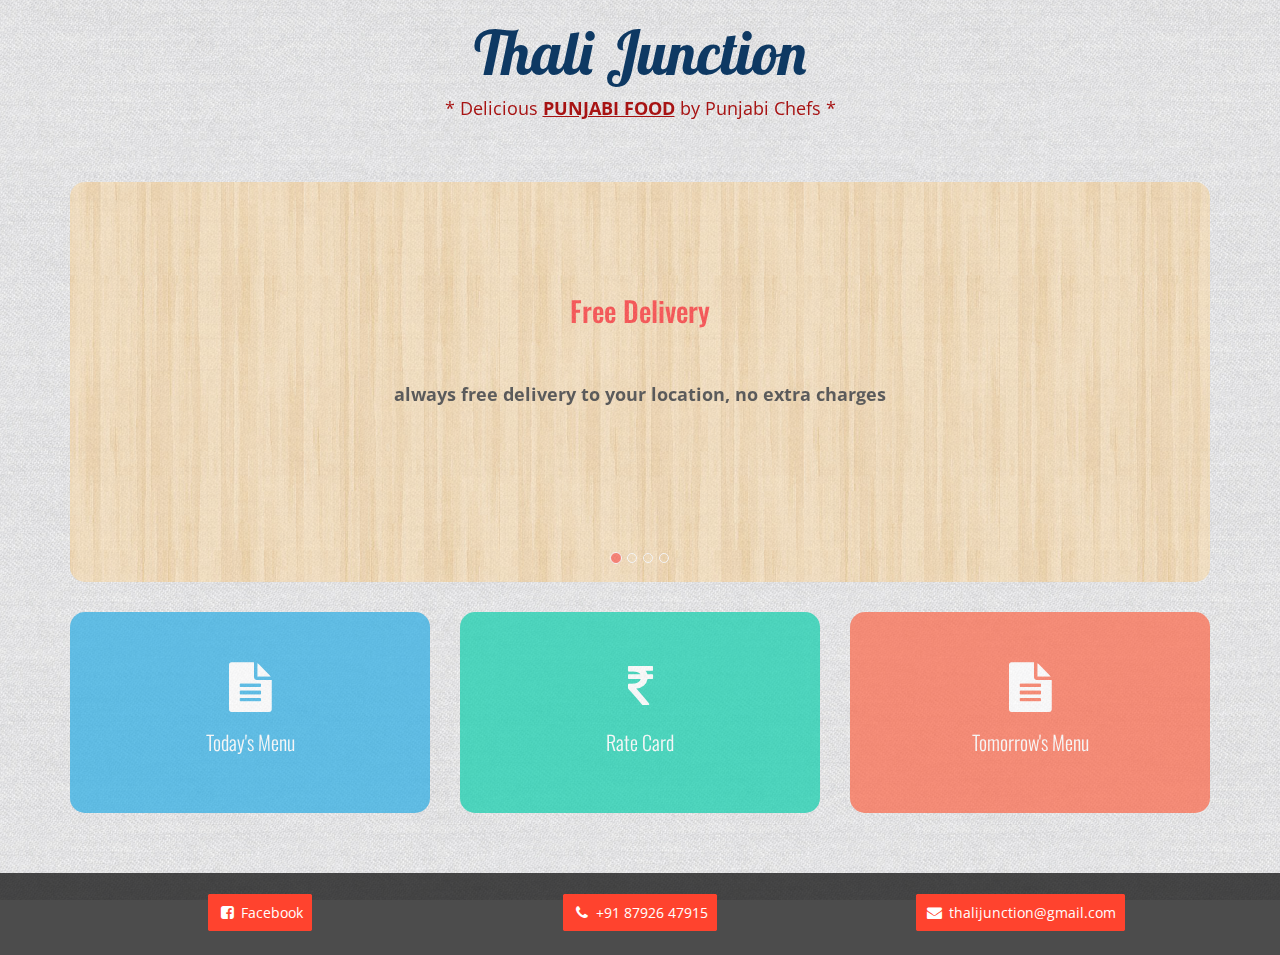
==== index.html @ 392447f2 "Added Facebook Page Link" ====
<!DOCTYPE html>
<html lang="en">

    <head>

        <meta charset="utf-8">
        <meta http-equiv="X-UA-Compatible" content="IE=edge">
        <meta name="viewport" content="width=device-width, initial-scale=1">
        <meta name="description" content="Delicious Punjabi Food">
        <meta name="author" content="Adarshdeep Singh">

        <title>Thali Junction</title>

        <link rel="shortcut icon" href="images/ico/logo.png">

        <!-- Bootstrap Core CSS -->
        <link href="css/bootstrap.min.css" rel="stylesheet">

        <!-- Font Awesome CSS -->
        <link rel="stylesheet" href="https://maxcdn.bootstrapcdn.com/font-awesome/4.5.0/css/font-awesome.min.css">
        <!-- <link href="css/font-awesome.min.css" rel="stylesheet"> -->
		
		<!-- Custom CSS -->
        <link href="css/animate.css" rel="stylesheet">

        <!-- Custom CSS -->
        <link href="css/style.css" rel="stylesheet">

        <!-- Custom Fonts -->
        <link href='http://fonts.googleapis.com/css?family=Lobster' rel='stylesheet' type='text/css'>


        <!-- Template js -->
        <script src="js/jquery-2.1.1.min.js"></script>
        <script src="js/bootstrap.min.js"></script>
        <script src="js/jquery.appear.js"></script>
        <script src="js/contact_me.js"></script>
        <script src="js/jqBootstrapValidation.js"></script>
        <script src="js/modernizr.custom.js"></script>
        <script src="js/script.js"></script>

        <!--[if lt IE 9]>
            <script src="https://oss.maxcdn.com/libs/html5shiv/3.7.0/html5shiv.js"></script>
            <script src="https://oss.maxcdn.com/libs/respond.js/1.4.2/respond.min.js"></script>
        <![endif]-->

    </head>
    
    <body>
        <div id="bg_pattern"></div>
        <!-- Start Logo Section -->
        <section id="logo-section" class="text-center">
            <div class="container">
                <div class="row">
                    <div class="col-md-12">
                        <div class="logo text-center">
                            <h1>Thali Junction</h1>
                            <span>* Delicious <b><u>PUNJABI FOOD</u></b> by Punjabi Chefs *</span>
                        </div>
                    </div>
                </div>
            </div>
        </section>
        <!-- End Logo Section --> 
        
        <!-- Start Main Body Section -->
        <div class="mainbody-section text-center">
            <div class="container">
                <div class="row">
                    <div class="col-sm-12">
                        <div class="home-slider">
                            <div id="carousel-example-generic" class="carousel slide" data-ride="carousel" style="padding-bottom: 30px;">
                                <!-- Indicators -->
                                <ol class="carousel-indicators">
                                    <li data-target="#carousel-example-generic" data-slide-to="0" class="active"></li>
                                    <li data-target="#carousel-example-generic" data-slide-to="1"></li>
                                    <li data-target="#carousel-example-generic" data-slide-to="2"></li>
                                    <li data-target="#carousel-example-generic" data-slide-to="3"></li>
                                </ol>

                                <!-- Wrapper for slides -->
                                <div class="carousel-inner">
                                    <div class="item active">
                                        <!-- <img src="images/background.jpg" class="img-responsive" alt=""> -->
                                        <div class="carousel-inner-title">
                                            <h3>Free Delivery</h3>
                                            <p>
                                                <strong>always free delivery to your location, no extra charges</strong>
                                            </p>
                                        </div>
                                    </div>

                                    <div class="item">
                                        <!-- <img src="images/bg_pattern.jpg" class="img-responsive" alt=""> -->
                                        <div class="carousel-inner-title">
                                            <h3>Everyday Fresh Menu</h3>
                                            <p>
                                                <strong>everyday different menu is served, so, you'll never get bored with us</strong>
                                            </p>
                                        </div>
                                    </div>

                                    <div class="item">
                                        <!-- <img src="images/background_green.jpg" class="img-responsive" alt=""> -->
                                        <div class="carousel-inner-title">
                                            <h3>Lunch Parcel Facility</h3>
                                            <p>
                                                <strong>we can deliver your lunch in the morning to carry to your office</strong>
                                            </p>
                                        </div>
                                    </div>

                                    <div class="item">
                                        <!-- <img src="images/background_green.jpg" class="img-responsive" alt=""> -->
                                        <div class="carousel-inner-title">
                                            <h3>Microwavable Thali Packing</h3>
                                            <p>
                                                <strong>we deliver the food in microwavable thali so that you can heat it up if required</strong>
                                            </p>
                                        </div>
                                    </div>

                                </div>

                            </div>
                        </div>                    
                    </div>

                    <div class="col-md-4">
                        
                        <div class="menu-item blue">
                            <a href="#today-modal" data-toggle="modal">
                                <i class="fa fa-file-text"></i>
                                <p>Today's Menu</p>
                            </a>
                        </div>
                        
                    </div>

                   
                    <div class="col-md-4">
                        <div class="menu-item color">
                            <a href="#rate-modal" data-toggle="modal">
                                <i class="fa fa-rupee"></i>
                                <p>Rate Card</p>
                            </a>
                        </div>
                    
                    </div>
                    
                    <div class="col-md-4">
                        
                        <div class="menu-item light-red">
                            <a href="#tomorrow-modal" data-toggle="modal">
                                <i class="fa fa-file-text"></i>
                                <p>Tomorrow's Menu</p>
                            </a>
                        </div>
                        
                    </div>

                </div>
            </div>
        </div>
        <!-- End Main Body Section -->
        
        <!-- Start Copyright Section -->
        <div class="copyright text-center">
            <div class="container">
                <div class="row">
                    <div class="col-xs-12">
                        <div class="col-md-4">
                            <div class="footer-buttons text-center">
                                <ul>
                                    <li><a href="https://www.facebook.com/ThaliJunction/" target="_blank"><i class="fa fa-facebook-square"></i> Facebook</a></li>
                                </ul>
                            </div>
			</div>
                        <div class="col-md-4">
                            <div class="footer-buttons text-center">
                                <ul>
                                    <li><a><i class="fa fa-phone"></i> +91 87926 47915</a></li>
                                </ul> 
                            </div>
                        </div>
                        <div class="col-md-4">
                            <div class="footer-buttons text-center">
                                <ul>
                                    <li><a href="mailto:thalijunction@gmail.com"><i class="fa fa-envelope"></i> thalijunction@gmail.com</a></li>
                                </ul> 
                            </div>
                        </div>
                    </div>
                </div>
            </div>
        </div>
        <!-- End Copyright Section -->
        
        <!-- Start Today's Menu Section -->
        <div class="section-modal modal" id="today-modal" tabindex="-1" role="dialog" aria-hidden="true">
            <div class="modal-content">
                <div class="close-modal" data-dismiss="modal">
                    <div class="lr">
                        <div class="rl">
                        </div>
                    </div>
                </div>
                
                <div class="container">
                    <div class="row">
                        <div class="section-title text-center">
                            <h3>Today's Delicious Menu</h3>
                            <p>
                                We are not only best in taste but also provide delicious and hygienic food on very <strong>low rates</strong> so that you can have that on daily bases and enjoy our fresh menu everyday. Have a look at our today's menu and call us at <strong>+91 87926 47915</strong> to order.
                            </p>
                        </div>
                    </div>
                    <div class="row">
                        <div class="col-xs-12">
                            <div class="feature-2">
                                <div class="media">
                                    <div class="media-body text-center">
                                        <h4 class="media-heading"><strong><u>Today's Deluxe Thali</u></strong></h4>
                                        <p>Our deluxe thali contains enough items to kill your hunger, below are items in today's thali:</p>
                                        <h4 class="media-heading">Dal Makhni (gravy veg)</h4>
					<p>Dal Makhni is made up of whole Urhad dal, Chana Dal, Chhota Rajma with our special Punjabi tadka.</p>
                                        <h4 class="media-heading">Satrangi Veg (dry veg)</h4>
					<p>Special mix veg prepared with seven vegitables and fresh paneer.</p>
                                        <h4 class="media-heading">Pachranga Salad</h4>
					<p>A mix of cucumber, tomato, onion, green chilli and lemon.</p>
                                        <h4 class="media-heading">Pudina Dhaniya Chatni</h4>
					<p>Pudina Dhaniya Chatni prepared with mint (pudina), coriander leaves (dhaniya), onion, green chilli and punjabi spices.</p>
                                        <h4 class="media-heading">Rice Pulao</h4>
					<p>Always served with pulao and never with plain rice.</p>
                                        <h4 class="media-heading">Butter Fulka (Tawa Roti)</h4>
					<p>Soft Butter Fulkas are prepared at the time of plating your thali to keep it as much as fresh.</p>
                                        <h4 class="media-heading">Jeera Raita</h4>
					<p>Raita prepared with curd, roasted jeera (cumin seeds) and salt.</p>
                                    </div>
                                </div>
                            </div>
                        </div><!-- /.col-md-3 -->
                    </div> <!-- /.row -->
                    <div class="row">
                        <div class="col-xs-12">
                            <div class="feature-2">
                                <div class="media">
                                    <div class="media-body text-center">
                                        <h4 class="media-heading"><strong>Call Us @ <u>+91 87926 47915</u> to order</strong></h4>
                                    </div>
                                </div>
                            </div>
                        </div><!-- /.col-md-3 -->
                    </div> <!-- /.row -->

                </div>
            </div>
        </div>



        <!-- Start Rate Section -->
        <div class="section-modal modal" id="rate-modal" tabindex="-1" role="dialog" aria-hidden="true">
            <div class="modal-content">
                <div class="close-modal" data-dismiss="modal">
                    <div class="lr">
                        <div class="rl">
                        </div>
                    </div>
                </div>
                
                <div class="container">
                    <div class="row">
                        <div class="section-title text-center">
                            <h3>Rate Card</h3>
                            <p>
                                We are not only best in taste but also provide delicious and hygienic food on very <strong>low rates</strong> so that you can have that on daily bases and enjoy our fresh menu everyday. Have a look at the rates & packages and call us at <strong>+91 87926 47915</strong> to order.
                            </p>
                        </div>
                    </div>
                    <div class="row">
                        <div class="col-xs-12">
                            <div class="feature-2">
                                <div class="media">
                                    <div class="media-body text-center">
                                        <h4 class="media-heading"><strong>Lunch * <u>AND</u> * Dinner</strong></h4>
                                        <p>
						We give Lunch + Dinner on discounted rates if you order them in advance. Following are the rate details:
                                        </p>
                                        <h4 class="media-heading">Monthly Package</h4>
					<p>Per Day Rate: Rs. 175/-</p>
                                        <h4 class="media-heading">Daily Order</h4>
					<p>Per Day Rate: Rs. 185/-</p>
                                    </div>
                                </div>
                            </div>
                        </div><!-- /.col-md-3 -->

                        <div class="col-xs-12">
                            <div class="feature-2">
                                <div class="media">
                                    <div class="media-body text-center">
                                        <h4 class="media-heading"><strong>Lunch * <u>OR</u> * Dinner</strong></h4>
                                        <p>
						Either Lunch or Dinner can also be ordered. Following are the rate details:
                                        </p>
                                        <h4 class="media-heading">Monthly Package</h4>
					<p>Per Thali Rate: Rs. 90/-</p>
                                        <h4 class="media-heading">Daily Order</h4>
					<p>Per Thali Rate: Rs. 95/-</p>
                                    </div>
                                </div>
                            </div>
                        </div><!-- /.col-md-3 -->
                    </div> <!-- /.row -->
                </div>
            </div>
        </div>

        <!-- Start Tomorrow's Menu Section -->
        <div class="section-modal modal" id="tomorrow-modal" tabindex="-1" role="dialog" aria-hidden="true">
            <div class="modal-content">
                <div class="close-modal" data-dismiss="modal">
                    <div class="lr">
                        <div class="rl">
                        </div>
                    </div>
                </div>
                
                <div class="container">
                    <div class="row">
                        <div class="section-title text-center">
                            <h3>Tomorrow's Delicious Menu</h3>
                            <p>
                                We are not only best in taste but also provide delicious and hygienic food on very <strong>low rates</strong> so that you can have that on daily bases and enjoy our fresh menu everyday. Have a look at our tomorrow's menu and call us at <strong>+91 87926 47915</strong> to pre-order.
                            </p>
                        </div>
                    </div>
                    <div class="row">
                        <div class="col-xs-12">
                            <div class="feature-2">
                                <div class="media">
                                    <div class="media-body text-center">
                                        <h4 class="media-heading"><strong><u>Tomorrow's Deluxe Thali</u></strong></h4>
                                        <p>Our deluxe thali contains enough items to kill your hunger, below are items in tomorrow's thali:</p>
                                        <h4 class="media-heading">Kofta Kari (gravy veg)</h4>
					<p>Kofta Kari is made up of bottle gourd (loki) and besan with our special Punjabi tadka.</p>
                                        <h4 class="media-heading">Khatta Karela (dry veg)</h4>
					<p>Khatta Karela prepared with bitter gourd with sour flavors of imli (tamarind).</p>
                                        <h4 class="media-heading">Pachranga Salad</h4>
					<p>A mix of cucumber, tomato, onion, green chilli and lemon.</p>
                                        <h4 class="media-heading">Pudina Dhaniya Chatni</h4>
					<p>Pudina Dhaniya Chatni prepared with mint (pudina), coriander leaves (dhaniya), onion, green chilli and punjabi spices.</p>
                                        <h4 class="media-heading">Rice Pulao</h4>
					<p>Always served with pulao and never with plain rice.</p>
                                        <h4 class="media-heading">Butter Fulka (Tawa Roti)</h4>
					<p>Soft Butter Fulkas are prepared at the time of plating your thali to keep it as much as fresh.</p>
                                        <h4 class="media-heading">Jeera Raita</h4>
					<p>Raita prepared with curd, roasted jeera (cumin seeds) and salt.</p>
                                    </div>
                                </div>
                            </div>
                        </div><!-- /.col-md-3 -->
                    </div> <!-- /.row -->
                    <div class="row">
                        <div class="col-xs-12">
                            <div class="feature-2">
                                <div class="media">
                                    <div class="media-body text-center">
                                        <h4 class="media-heading"><strong>Call Us @ <u>+91 87926 47915</u> to order</strong></h4>
                                    </div>
                                </div>
                            </div>
                        </div><!-- /.col-md-3 -->
                    </div> <!-- /.row -->

                </div>
            </div>
        </div>

    </body>
    
</html>
---- css/style.css ----
@import url(http://fonts.googleapis.com/css?family=Open+Sans:400,300,700,600);
@import url(http://fonts.googleapis.com/css?family=Oswald:400,300);


body {
    background: url(../images/background.jpg) repeat;
    background-attachment: fixed;
    /*background-size: cover;*/
    background-position: 50% 50%;
    font-family: 'Open Sans', sans-serif;
    outline: 0;
}

#bg_pattern { 
    background-image: url(../images/bg_pattern.jpg);
    position: fixed; 
    opacity: 0.4; 
    left: 0px; 
    top: 0px; 
    width: 100%; 
    height: 100%; 
    z-index: -1;
}

a,
a:hover,
a:focus,
a:active,
a.active {
    outline: 0;
}

ul,ol {
    margin: 0;
    padding: 0;
}

li {
    list-style: none;
}

a {
    color: #FF432E;
    text-decoration: none;
}

a:hover {
    text-decoration: none;
}

p {
    font-family: 'Open Sans', sans-serif;
    font-size: 13px;
    line-height: 21px;
}


.btn-primary {
    border-color: #FF432E;
    background-color: #FF432E;
    text-transform: uppercase;
    font-weight: 300;
    color: #fff;
    -webkit-border-radius:3px;
    -moz-border-radius:3px;
    -o-border-radius:3px;
    border-radius:3px;
    -webkit-transition: all 0.3s;
    -moz-transition: all 0.3s;
    -o-transition: all 0.3s;
    transition: all 0.3s;
}

.btn-primary:hover,
.btn-primary:focus,
.btn-primary:active,
.btn-primary.active,
.open .dropdown-toggle.btn-primary {
    color: #fff;
    border-color: #ea321e;
    background-color: none !important;
}

.btn-primary.disabled,
.btn-primary[disabled],
fieldset[disabled] .btn-primary,
.btn-primary.disabled:hover,
.btn-primary[disabled]:hover,
fieldset[disabled] .btn-primary:hover,
.btn-primary.disabled:focus,
.btn-primary[disabled]:focus,
fieldset[disabled] .btn-primary:focus,
.btn-primary.disabled:active,
.btn-primary[disabled]:active,
fieldset[disabled] .btn-primary:active,
.btn-primary.disabled.active,
.btn-primary[disabled].active,
fieldset[disabled] .btn-primary.active {
    border-color: #FF432E;
    background-color: #FF432E;
}


/**** Start Section Title Section ****/

.section-title h3{
    color: #666 !important;
    //font-style: italic;
    font-size: 28px;
    font-family: 'Oswald', sans-serif;
    text-transform: none;
}

.section-title p {
    padding-bottom: 60px;
    color: #999;
    font-size: 18px;
    //font-style: italic;
    font-weight: 300;
}


/**** Start Logo Section ****/

#logo-section {
    
}

.logo h1 {
    font-family: 'Lobster', cursive;
    color: #0E3963;
    font-size: 60px;
}

.logo span {
    color: #A71313;
    font-size: 18px;
}



/**** Start Background Color ****/

.blue {
    background: #28ABE3;
}

.green {
    background: #72bf48;
}

.red {
    background: #FF432E;
}

.light-red {
    background: #FB6648;
}

.light-orange {
    background: #FA6900;
}

.color {
    background: #0ECEAB;
}

.purple{
    background: #9b59b6;
}


/**** Start Main Body Section ****/

.mainbody-section {
    padding-top: 30px;
    padding-bottom: 30px;
}

.menu-item {
    color: #fff;
    opacity: .7;
    padding-top: 45px;
    padding-bottom: 45px;
    margin-bottom: 30px;
	-webkit-transition: all 0.3s;
	transition: all 0.3s;
    border: 5px solid transparent;
    border-radius: 15px;
}

.menu-item:hover{
    border: 5px solid rgba(255, 255, 255, 0.70);
    opacity: 1;
}

.menu-item a {
    color: #fff;
    display: block;
	-webkit-transition: all 0.3s;
	transition: all 0.3s;
}

.menu-item a p {
    font-family: 'Oswald', sans-serif;
    font-weight: 300;
    font-size: 20px;
}

.menu-item a i {
    font-size: 50px;
    padding-bottom: 20px;
}

.menu-item:hover a {
    text-decoration: none;
}

@media only screen 
and (min-width : 600px) 
and (max-width : 991px) {
    
    .menu-item {
        display: inline-block;
        width: 32.8%;
    }
    
    .menu-item.responsive {
        width: 49.5%;
        float: left;
        margin-right: 3px;
        margin-top: 5px;
    }
    
    .menu-item.responsive-2 {
        width: 49.5%;
        float: right;
        margin-top: 5px;
    }
    
}



@media only screen 
and (min-width : 992px) 
and (max-width : 1199px) {
    
    .menu-item {
        padding-top: 15px;
        padding-bottom: 15px;
    }
    
    .menu-item a i {
        font-size: 32px;
    }
    
    .menu-item a p {
        font-size: 16px;
    }
    
}

#owl-demo .item img{
    display: block;
    width: 100%;
    height: auto;
}

.home-slider{
    margin-top: 30px;
    opacity: .6;
}

.home-slider img {
    width: 100%;
    height: auto;
}

.home-slider .carousel-inner{
    height: 400px;
    border-radius: 15px;
    background: url(../images/c.jpg);
    background-attachment: fixed;
/*    border-top-left-radius: 15px;
    border-top-right-radius: 15px;*/
}

.home-slider .carousel-indicators {
    position: absolute;
    bottom: 10%;
}

.home-slider .carousel-indicators .active {
	background-color: #FF432E;
}


.copyright {
    /*position: absolute;
    bottom: 5px;    
    width: 100%;*/
    background: rgba( 0, 0, 0, 0.7);
    color: #fff;
    padding-top: 20px;
    padding-bottom: 20px;
}



/**** Start Modal Section ****/

.section-modal .modal-content {
    padding: 100px 0 !important;
    min-height: 100%;
    border: 0 !important;
    border-radius: 0;
    background-clip: border-box;
    -webkit-box-shadow: none !important;
    -moz-box-shadow: none !important;
    box-shadow: none !important;
    color: #888;
    font-weight: 300;
}



.section-modal .close-modal {
    position: absolute;
    top: 25px;
    right: 25px;
    width: 75px;
    height: 75px;
    background-color: transparent;
    cursor: pointer;
}

.section-modal .close-modal:hover {
    opacity: .3;
}

.section-modal .close-modal .lr {
    z-index: 1051;
    width: 1px;
    height: 75px;
    margin-left: 35px;
    background-color: #222;
    -webkit-transform: rotate(45deg);
    -ms-transform: rotate(45deg);
    transform: rotate(45deg);
}

.section-modal .close-modal .lr .rl {
    z-index: 1052;
    width: 1px;
    height: 75px;
    background-color: #222;
    -webkit-transform: rotate(90deg);
    -ms-transform: rotate(90deg);
    transform: rotate(90deg);
}






/**** Start Feature Section ****/

.feature-3 h4{
    font-size: 18px;
    /*background-color: blue;*/
    text-decoration: underline;
    text-align: center;
    color: yellow;
    padding-bottom: 10px;
    font-weight: 300;
    font-family: 'Oswald', "Open Sans", sans-serif;
}

.feature-3 p {
    color: black;
    text-align: center;
    background-color: rgba(255, 255, 255, 0.54);
    font-size: 15px;
    font-family: "Open Sans", 'Oswald', sans-serif;
    line-height: 20px;
    font-weight: 300;
    padding-bottom: 20px;
}

.feature-3 i {
    color:yellow;
    font-size:3em;
    padding:1px 10px 0 1px;
    position: relative;
}


.feature, .feature-2 {
    padding-bottom: 80px;
}

.feature {
    text-align: center;
}
.feature h4{
    font-size: 15px;
    color: #666;
    font-weight: 300;
    font-family: 'Oswald', sans-serif;
}

.feature-2 h4{
    font-size: 15px;
    color: #444;
    padding-bottom: 10px;
    font-weight: 300;
    font-family: 'Oswald', sans-serif;
}

.feature p, .feature-2 p {
    color: #444;
    font-size: 13px;
    line-height: 20px;
    font-weight: 300;
}


.feature i {
   font-size:3.5em;
   color:#fff;
    background: #FF432E;
    width: 100px;
    height: 100px;
   padding:25px;
    margin-bottom: 10px;
   -webkit-border-radius:70%;
   -moz-border-radius:70%;
   -o-border-radius:70%;
   border-radius:70%;
   position: relative;
	box-shadow: 0 0 0 30px transparent;
	-webkit-transform: translate3d(2, 2, 2);
	-moz-transform: translate3d(2, 2, 2);
	-o-transform: translate3d(2, 2, 2);
	transform: translate3d(2, 2, 2);
	-webkit-transition: box-shadow .6s ease-in-out;
	-moz-transition: box-shadow .6s ease-in-out;
	-o-transition: box-shadow .6s ease-in-out;
	transition: box-shadow .6s ease-in-out;
}
.no-touch .feature:hover i,
	.no-touch .feature:active i,
	.no-touch .feature:focus i {
        
		-webkit-transition: box-shadow .4s ease-in-out;
		-moz-transition: box-shadow .4s ease-in-out;
		-o-transition: box-shadow .4s ease-in-out;
		transition: box-shadow .4s ease-in-out;
		box-shadow: 0 0 0 0 #FF432E;
}


.feature-2 i {
    color:#FF432E;
    font-size:3em;
    padding:1px 10px 0 1px;
    position: relative;
	
}


i.fa-check-square-o {
    color:#FF432E;
    font-size:1em;
    padding:1px 10px 0 1px;
    position: relative;
}


/**** Start Portfolio Section ****/

.portfolio-item {
    position: relative;
    margin-bottom: 30px;
}

.portfolio-item .portfolio-details {
    background: rgba(0, 0, 0, 0.8);
    position: absolute;
    top: 0;
    width: 100%;
    height: 100%;
    opacity: 0;
}

.portfolio-item .portfolio-details h4 {
    padding-top: 20%;
    padding-bottom: 10%;
    color: #fff;
    font-family: 'Oswald', sans-serif;
    font-weight: 300;
    font-size: 20px;
}

.portfolio-item .portfolio-details a i {
    font-size: 30px;
}

.portfolio-item:hover .portfolio-details {
    opacity: 1;
    animation: pulse;
    -webkit-animation: pulse;
    animation-duration: 300ms;
    -webkit-animation-duration: 300ms;
}


/**** End Portfolio Section ****/


/**** Start ABout Us Section ****/

.about-text {
    padding-bottom: 50px;
}
.about-text p {
    color: #777;
    text-align: justify;
}
.about-text ul {
    margin-top: 30px;
    font-size: 13px;
}
.about-text li {
    margin-bottom: 10px;
    color: #999;
}
.about-text li i {
    padding-right: 10px;
    color: #FF432E;
}


/* progress bar */

.skill {
    padding-bottom: 5px;
}

.skill p {
  margin-bottom:7px;

}

.progress {
  background: #fff;
  overflow: visible;
  height: 20px;
  margin-bottom: 10px;
  background-color: #f9f9f9;
  border-radius: 0px;
  -webkit-box-shadow: none;
  box-shadow: none;
}

.progress-bar {
    background: #FF432E;
  float: left;
  height: 100%;
  font-size: 12px;
  color: #ffffff;
  text-align: center;
  -webkit-box-shadow: none;
  box-shadow: none;
  -webkit-transition: width 0.6s ease;
  transition: width 0.6s ease;
  position:relative;
}

 .progress-bar-span { 
 opacity:1;
 position:absolute;
 top:-5px;
 background:#ACB2B8;
 padding:3px 10px;
 color:#FFF;
 border-radius: 0px;
 right:0px;
    -webkit-transition: all .5s ease-in-out;
  -moz-transition: all .5s ease-in-out;
  -o-transition: all .5s ease-in-out;
  -ms-transition: all .5s ease-in-out;
  transition: all .5s ease-in-out; 
 }

.skill:hover .progress-bar-span {
  opacity:1;
    -webkit-transition: all .5s ease-in-out;
  -moz-transition: all .5s ease-in-out;
  -o-transition: all .5s ease-in-out;
  -ms-transition: all .5s ease-in-out;
  transition: all .5s ease-in-out;
}


/* Custom Tab */

.custom-tab .nav-tabs.nav-justified > .active > a, 
.custom-tab .nav-tabs.nav-justified > .active > a:hover, 
.custom-tab .nav-tabs.nav-justified > .active > a:focus {
    border-radius: 0;
    //border-left-color: transparent;
    color: #666;
    border-bottom-color: #ddd;
}

.custom-tab .nav-tabs.nav-justified {
    margin-bottom: 20px;
    background: #FF432E;
}

.custom-tab .nav-tabs.nav-justified > li {
    border-right: 1px solid #f1f1f1;
}
.custom-tab .nav-tabs.nav-justified > li:last-child {
    border-right: none;
}

.custom-tab .nav-tabs.nav-justified > li > a {
    padding: 10px;
    font-size: 18px;
    color: #fff;
    font-family: 'Oswald', sans-serif;
    font-weight: 300;
}

.custom-tab .nav-tabs.nav-justified > li > a:hover {
    border-radius: 0;
    color: #333;
}

.custom-tab .tab-content .tab-pane p {
    text-align: justify;
    color: #777;
}

@media only screen 
and (min-width : 320px) 
and (max-width : 991px) {
    
    .custom-tab {
		margin-top: 30px;
	}
    
}







/*** Start Pricing Section ****/


.pricing-section {
    padding: 80px 0;
    background: #f5f5f5;
}

.pricing-table {
    text-align: center;
    background: #fff;
}

@media only screen 
and (min-width : 320px) 
and (max-width : 991px) {
    
    .pricing-table {
		margin-bottom: 30px;
	}
    
}



.plan-name {
	padding: 15px 0;
    background: #FF432E;
}

.plan-name h3 {
	font-weight: 300;
	color: #fff;
}

.plan-price {
	padding: 25px 0;
}

.plan-price .price-value {
	font-size: 38px;
	line-height: 40px;
	font-weight: 600;
	color: #444;
}

.plan-price .price-value span {
	font-size: 18px;
	font-weight: 300;
	line-height: 18px;
}

.plan-price .interval {
	line-height: 14px;
}

.plan-list li {
	padding: 13px;
	font-size: 14px;
	border-bottom: 1px solid #eee;
}

.plan-list li:first-child {
	border-top: 1px solid #eee;
}

.plan-signup {
	padding: 25px 0;
    background: #FF432E;
}

.plan-signup a {
	text-transform: uppercase;
    color: #fff;
}


/**** Start Team Member Section ****/


.team-member {
    position: relative;
    width: 100%;
    margin-bottom: 30px;
}

.team-details {
    font-family: 'Open Sans', sans-serif;
    padding-left: 10px;
    position: absolute;
    top: 0;
    width: 100%;
    height: 100%;
    background: rgba(0, 0, 0, 0.8);
    opacity: 0;
}

.team-member img {
    width: 100%;
    height: auto;
}

.team-details h4 {
    font-size: 25px;
    font-weight: 300;
    color: #FF432E;
    font-family: 'Oswald', sans-serif;
    text-transform: none;
    text-align: center;
    padding-top: 20%;
}

.team-details .designation {
    font-size: 16px;
    font-weight: 300;
    color: #fff;
    text-align: center;
}

.team-details ul {
    padding-top: 40%;
}
.team-details li {
    display: inline-block;
    list-style: none;
    padding-right: 10px;
}

.team-details li a {
    padding: 5px 8px;
    background: #FF432E;
    color: #fff;
    -webkit-border-radius: 2px;
    -moz-border-radius: 2px;
    -o-border-radius: 2px;
    border-radius: 2px;
}

.team-member:hover .team-details {
    opacity: 1;
    -webkit-animation: pulse;
    animation: pulse;
    animation-duration: 300ms;
    -webkit-animation-duration: 300ms;
}



/**** Start Latest News Section ****/


.latest-post {
    padding-bottom: 20px;
}

.latest-post h4 {
    padding-top: 20px;
    padding-bottom: 5px;
}

.latest-post h4 a {
    color: #FF432E;
}

.latest-post .post-details li {
    color: #FF432E;
    display: inline;
    font-size: 13px;
    color: #999;
    padding-right: 10px;
}

.latest-post .post-details li i {
    padding-right: 5px;
    color: #FF432E;
}

.latest-post p {
    padding: 15px 0;
    color: #999;
    font-weight: 300;
    text-align: justify;
}



/**** Start Contact Section ****/


.footer-contact-info {
    background: #FF432E;
    color: #fff;
    padding: 20px 30px;
    //margin-top: 80px;
    -webkit-border-radius: 3px;
    -moz-border-radius: 3px;
    -o-border-radius: 3px;
    border-radius: 3px;
}

@media only screen 
and (min-width : 320px) 
and (max-width : 991px) {
    
    .footer-contact-info {
		margin-bottom: 30px;
		margin-top: 30px;
	}
    
}

.footer-contact-info ul {
    padding-bottom: 10px;
}

.footer-contact-info h4 {
    padding-bottom: 10px;
}

.footer-contact-info li strong {
    font-weight: 600;
}


.footer-buttons {
    padding: 10px 0;
    border: 0px solid #FF432E;
    -webkit-border-radius: 3px;
    -moz-border-radius: 3px;
    -o-border-radius: 3px;
    border-radius: 3px;
}

.footer-buttons li {
    display: inline-block;
    padding: 0 10px;
}

@media only screen and (max-width : 360px) {
    
    .footer-buttons li {
        padding: 0 5px;
    }
    
}

.footer-buttons li a {
    background: #FF432E;
    padding: 8px;
    color: #fff;
    -webkit-border-radius: 2px;
    -moz-border-radius: 2px;
    -o-border-radius: 2px;
    border-radius: 2px;
    border: 1px solid #FF432E;
    
}

.footer-buttons li i {
    font-size: 15px;
    width: 20px;
    height: 20px;
}

.footer-buttons li:hover a {
    background: #fff;
    //border: 1px solid #FF432E;
    color: #666;
}


.footer-social {
    padding: 78px 0;
    border: 1px solid #FF432E;
    -webkit-border-radius: 3px;
    -moz-border-radius: 3px;
    -o-border-radius: 3px;
    border-radius: 3px;
}

.footer-social li {
    display: inline-block;
    padding: 0 10px;
}

@media only screen and (max-width : 360px) {
    
    .footer-social li {
		padding: 0 5px;
	}
    
}

.footer-social li a {
    background: #FF432E;
    padding: 8px;
    color: #fff;
    -webkit-border-radius: 2px;
    -moz-border-radius: 2px;
    -o-border-radius: 2px;
    border-radius: 2px;
    border: 1px solid #FF432E;
    
}

.footer-social li i {
    font-size: 15px;
    width: 20px;
    height: 20px;
}

.footer-social li:hover a {
    background: #fff;
    //border: 1px solid #FF432E;
    color: #666;
}



.contact .btn-primary {
    padding: 20px;
    font-size: 16px;
}

.contact .btn-primary:hover {
    background: transparent;
}

.contact .section-title h3{
    color: #fff;
}

.contact .section-heading {
    color: #fff;
}

.contact .form-group {
    margin-bottom: 25px;
}

.contact .form-group input,
.contact .form-group textarea {
    padding: 20px;
}

.contact .form-group input.form-control {
    height: auto;
}

.contact .form-group textarea.form-control {
    height: 236px;
}

.contact::-webkit-input-placeholder {
    text-transform: uppercase;
    font-family: Montserrat,"Helvetica Neue",Helvetica,Arial,sans-serif;
    font-weight: 700;
    color: #bbb;
}

.contact:-moz-placeholder {
    text-transform: uppercase;
    font-family: Montserrat,"Helvetica Neue",Helvetica,Arial,sans-serif;
    font-weight: 700;
    color: #bbb;
}

.contact::-moz-placeholder {
    text-transform: uppercase;
    font-family: Montserrat,"Helvetica Neue",Helvetica,Arial,sans-serif;
    font-weight: 700;
    color: #bbb;
}

.contact:-ms-input-placeholder {
    text-transform: uppercase;
    font-family: Montserrat,"Helvetica Neue",Helvetica,Arial,sans-serif;
    font-weight: 700;
    color: #bbb;
}

.contact .text-danger {
    color: #e74c3c;
}

.contact button {
    font-weight: 400;
    margin-top: 30px;
}

.contact .btn-primary {
    padding: 20px;
    font-size: 16px;
}

.contact .btn-primary:hover {
    background: transparent;
    color: #FF432E;
}



/**** Start clients Section ****/

.clients {
    margin-bottom: 80px;
}

.clients h4 {
    font-family: 'Oswald', sans-serif;
    font-weight: 300;
    padding-top: 20px;
    padding-bottom: 20px;
}

.clients .speech {
    background: #FF432E;
    padding: 20px;
    color: #fff;
}


.carousel-inner-title h3{
    color: red;
    text-align: center;
    font-size: 28px;
    font-family: 'Oswald', sans-serif;
    text-transform: none;
    margin-top: 10%;
    margin-bottom: 5%;
}

.carousel-inner-title p {
    padding-bottom: 60px;
    color: #000;
    font-size: 18px;
    font-weight: 300;
}
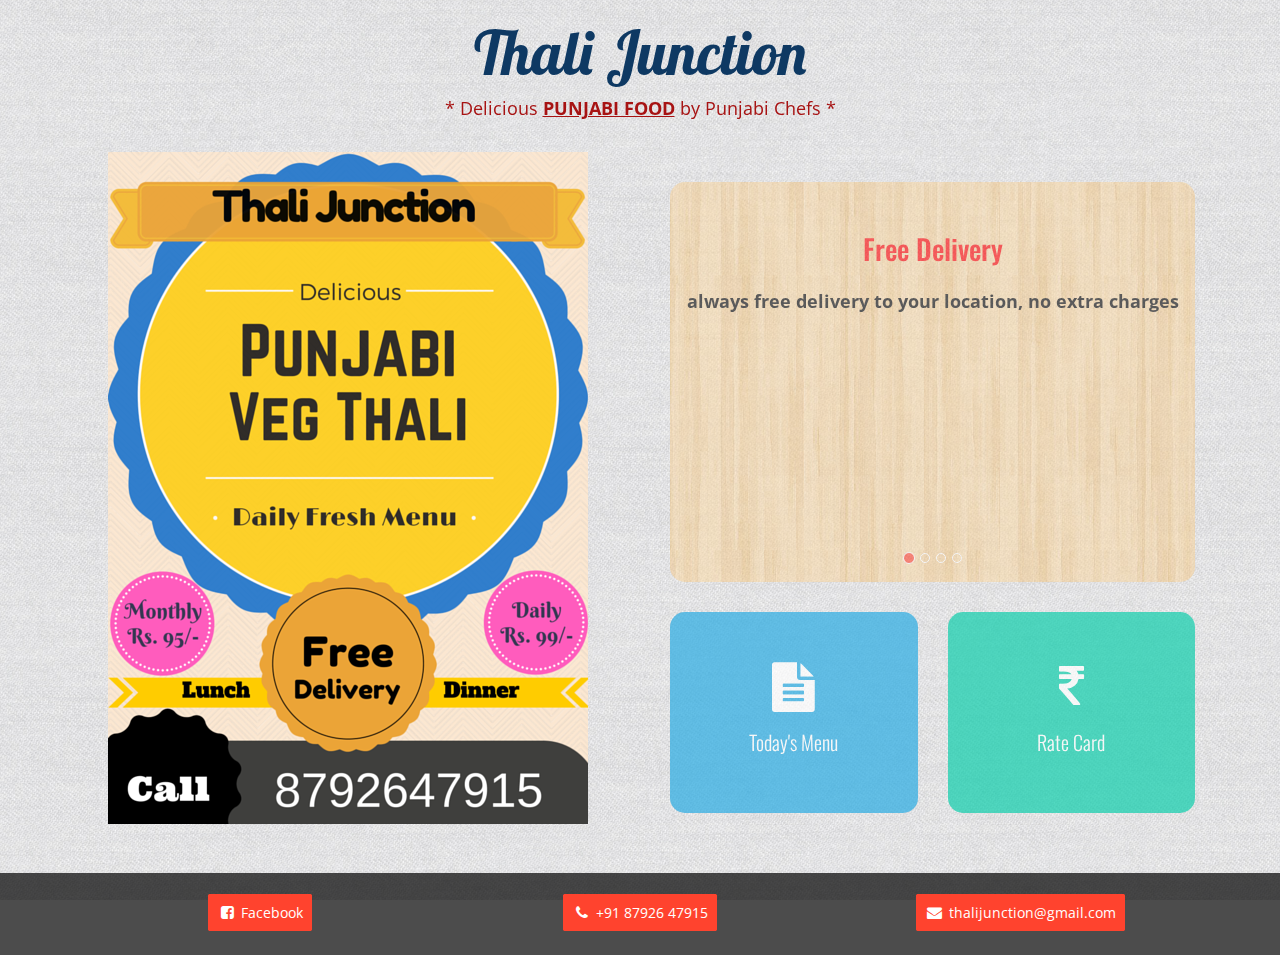
==== commit 96d2b526: "Changed layout of website and updated today's menu" ====
--- a/index.html
+++ b/index.html
@@ -67,99 +67,91 @@
         <div class="mainbody-section text-center">
             <div class="container">
                 <div class="row">
-                    <div class="col-sm-12">
-                        <div class="home-slider">
-                            <div id="carousel-example-generic" class="carousel slide" data-ride="carousel" style="padding-bottom: 30px;">
-                                <!-- Indicators -->
-                                <ol class="carousel-indicators">
-                                    <li data-target="#carousel-example-generic" data-slide-to="0" class="active"></li>
-                                    <li data-target="#carousel-example-generic" data-slide-to="1"></li>
-                                    <li data-target="#carousel-example-generic" data-slide-to="2"></li>
-                                    <li data-target="#carousel-example-generic" data-slide-to="3"></li>
-                                </ol>
-
-                                <!-- Wrapper for slides -->
-                                <div class="carousel-inner">
-                                    <div class="item active">
-                                        <!-- <img src="images/background.jpg" class="img-responsive" alt=""> -->
-                                        <div class="carousel-inner-title">
-                                            <h3>Free Delivery</h3>
-                                            <p>
-                                                <strong>always free delivery to your location, no extra charges</strong>
-                                            </p>
-                                        </div>
-                                    </div>
-
-                                    <div class="item">
-                                        <!-- <img src="images/bg_pattern.jpg" class="img-responsive" alt=""> -->
-                                        <div class="carousel-inner-title">
-                                            <h3>Everyday Fresh Menu</h3>
-                                            <p>
-                                                <strong>everyday different menu is served, so, you'll never get bored with us</strong>
-                                            </p>
-                                        </div>
-                                    </div>
-
-                                    <div class="item">
-                                        <!-- <img src="images/background_green.jpg" class="img-responsive" alt=""> -->
-                                        <div class="carousel-inner-title">
-                                            <h3>Lunch Parcel Facility</h3>
-                                            <p>
-                                                <strong>we can deliver your lunch in the morning to carry to your office</strong>
-                                            </p>
-                                        </div>
-                                    </div>
-
-                                    <div class="item">
-                                        <!-- <img src="images/background_green.jpg" class="img-responsive" alt=""> -->
-                                        <div class="carousel-inner-title">
-                                            <h3>Microwavable Thali Packing</h3>
-                                            <p>
-                                                <strong>we deliver the food in microwavable thali so that you can heat it up if required</strong>
-                                            </p>
-                                        </div>
-                                    </div>
-
-                                </div>
-
-                            </div>
-                        </div>                    
-                    </div>
-
-                    <div class="col-md-4">
-                        
-                        <div class="menu-item blue">
-                            <a href="#today-modal" data-toggle="modal">
-                                <i class="fa fa-file-text"></i>
-                                <p>Today's Menu</p>
-                            </a>
-                        </div>
-                        
-                    </div>
-
-                   
-                    <div class="col-md-4">
-                        <div class="menu-item color">
-                            <a href="#rate-modal" data-toggle="modal">
-                                <i class="fa fa-rupee"></i>
-                                <p>Rate Card</p>
-                            </a>
-                        </div>
-                    
-                    </div>
-                    
-                    <div class="col-md-4">
-                        
-                        <div class="menu-item light-red">
-                            <a href="#tomorrow-modal" data-toggle="modal">
-                                <i class="fa fa-file-text"></i>
-                                <p>Tomorrow's Menu</p>
-                            </a>
-                        </div>
-                        
-                    </div>
-
-                </div>
+		    <div class="col-sm-6">
+			<img src="images/veg_banner.png" alt="Banner">
+		    </div>
+
+                    <div class="col-sm-6">
+			<div class="col-sm-12">
+			        <div class="home-slider">
+			            <div id="carousel-example-generic" class="carousel slide" data-ride="carousel" style="padding-bottom: 30px;">
+			                <!-- Indicators -->
+			                <ol class="carousel-indicators">
+			                    <li data-target="#carousel-example-generic" data-slide-to="0" class="active"></li>
+			                    <li data-target="#carousel-example-generic" data-slide-to="1"></li>
+			                    <li data-target="#carousel-example-generic" data-slide-to="2"></li>
+			                    <li data-target="#carousel-example-generic" data-slide-to="3"></li>
+			                </ol>
+
+			                <!-- Wrapper for slides -->
+			                <div class="carousel-inner">
+			                    <div class="item active">
+			                        <!-- <img src="images/background.jpg" class="img-responsive" alt=""> -->
+			                        <div class="carousel-inner-title">
+			                            <h3>Free Delivery</h3>
+			                            <p>
+			                                <strong>always free delivery to your location, no extra charges</strong>
+			                            </p>
+			                        </div>
+			                    </div>
+
+			                    <div class="item">
+			                        <!-- <img src="images/bg_pattern.jpg" class="img-responsive" alt=""> -->
+			                        <div class="carousel-inner-title">
+			                            <h3>Everyday Fresh Menu</h3>
+			                            <p>
+			                                <strong>everyday different menu is served, so, you'll never get bored with us</strong>
+			                            </p>
+			                        </div>
+			                    </div>
+
+			                    <div class="item">
+			                        <!-- <img src="images/background_green.jpg" class="img-responsive" alt=""> -->
+			                        <div class="carousel-inner-title">
+			                            <h3>Lunch Parcel Facility</h3>
+			                            <p>
+			                                <strong>we can deliver your lunch in the morning to carry to your office</strong>
+			                            </p>
+			                        </div>
+			                    </div>
+
+			                    <div class="item">
+			                        <!-- <img src="images/background_green.jpg" class="img-responsive" alt=""> -->
+			                        <div class="carousel-inner-title">
+			                            <h3>Microwavable Thali Packing</h3>
+			                            <p>
+			                                <strong>we deliver the food in microwavable thali so that you can heat it up if required</strong>
+			                            </p>
+			                        </div>
+			                    </div>
+
+			                </div>
+
+			            </div>
+			        </div>
+			</div> <!-- slider div -->
+		            <div class="col-md-6">
+		                <div class="menu-item blue">
+		                    <a href="#today-modal" data-toggle="modal">
+		                        <i class="fa fa-file-text"></i>
+		                        <p>Today's Menu</p>
+		                    </a>
+		                </div>
+		            </div>
+
+		           
+		            <div class="col-md-6">
+		                <div class="menu-item color">
+		                    <a href="#rate-modal" data-toggle="modal">
+		                        <i class="fa fa-rupee"></i>
+		                        <p>Rate Card</p>
+		                    </a>
+		                </div>
+			    </div>
+		            
+                    </div>
+
+                </div> <!-- row end -->
             </div>
         </div>
         <!-- End Main Body Section -->
@@ -221,21 +213,8 @@
                                 <div class="media">
                                     <div class="media-body text-center">
                                         <h4 class="media-heading"><strong><u>Today's Deluxe Thali</u></strong></h4>
-                                        <p>Our deluxe thali contains enough items to kill your hunger, below are items in today's thali:</p>
-                                        <h4 class="media-heading">Dal Makhni (gravy veg)</h4>
-					<p>Dal Makhni is made up of whole Urhad dal, Chana Dal, Chhota Rajma with our special Punjabi tadka.</p>
-                                        <h4 class="media-heading">Satrangi Veg (dry veg)</h4>
-					<p>Special mix veg prepared with seven vegitables and fresh paneer.</p>
-                                        <h4 class="media-heading">Pachranga Salad</h4>
-					<p>A mix of cucumber, tomato, onion, green chilli and lemon.</p>
-                                        <h4 class="media-heading">Pudina Dhaniya Chatni</h4>
-					<p>Pudina Dhaniya Chatni prepared with mint (pudina), coriander leaves (dhaniya), onion, green chilli and punjabi spices.</p>
-                                        <h4 class="media-heading">Rice Pulao</h4>
-					<p>Always served with pulao and never with plain rice.</p>
-                                        <h4 class="media-heading">Butter Fulka (Tawa Roti)</h4>
-					<p>Soft Butter Fulkas are prepared at the time of plating your thali to keep it as much as fresh.</p>
-                                        <h4 class="media-heading">Jeera Raita</h4>
-					<p>Raita prepared with curd, roasted jeera (cumin seeds) and salt.</p>
+                                        <p>Our deluxe thali is served with tasty khana with alots of love which contains enough items to kill your hunger, below are items in today's thali:</p>
+					<img src="images/todaymenu.png" alt="Today's Menu"/>
                                     </div>
                                 </div>
                             </div>
@@ -317,66 +296,6 @@
             </div>
         </div>
 
-        <!-- Start Tomorrow's Menu Section -->
-        <div class="section-modal modal" id="tomorrow-modal" tabindex="-1" role="dialog" aria-hidden="true">
-            <div class="modal-content">
-                <div class="close-modal" data-dismiss="modal">
-                    <div class="lr">
-                        <div class="rl">
-                        </div>
-                    </div>
-                </div>
-                
-                <div class="container">
-                    <div class="row">
-                        <div class="section-title text-center">
-                            <h3>Tomorrow's Delicious Menu</h3>
-                            <p>
-                                We are not only best in taste but also provide delicious and hygienic food on very <strong>low rates</strong> so that you can have that on daily bases and enjoy our fresh menu everyday. Have a look at our tomorrow's menu and call us at <strong>+91 87926 47915</strong> to pre-order.
-                            </p>
-                        </div>
-                    </div>
-                    <div class="row">
-                        <div class="col-xs-12">
-                            <div class="feature-2">
-                                <div class="media">
-                                    <div class="media-body text-center">
-                                        <h4 class="media-heading"><strong><u>Tomorrow's Deluxe Thali</u></strong></h4>
-                                        <p>Our deluxe thali contains enough items to kill your hunger, below are items in tomorrow's thali:</p>
-                                        <h4 class="media-heading">Kofta Kari (gravy veg)</h4>
-					<p>Kofta Kari is made up of bottle gourd (loki) and besan with our special Punjabi tadka.</p>
-                                        <h4 class="media-heading">Khatta Karela (dry veg)</h4>
-					<p>Khatta Karela prepared with bitter gourd with sour flavors of imli (tamarind).</p>
-                                        <h4 class="media-heading">Pachranga Salad</h4>
-					<p>A mix of cucumber, tomato, onion, green chilli and lemon.</p>
-                                        <h4 class="media-heading">Pudina Dhaniya Chatni</h4>
-					<p>Pudina Dhaniya Chatni prepared with mint (pudina), coriander leaves (dhaniya), onion, green chilli and punjabi spices.</p>
-                                        <h4 class="media-heading">Rice Pulao</h4>
-					<p>Always served with pulao and never with plain rice.</p>
-                                        <h4 class="media-heading">Butter Fulka (Tawa Roti)</h4>
-					<p>Soft Butter Fulkas are prepared at the time of plating your thali to keep it as much as fresh.</p>
-                                        <h4 class="media-heading">Jeera Raita</h4>
-					<p>Raita prepared with curd, roasted jeera (cumin seeds) and salt.</p>
-                                    </div>
-                                </div>
-                            </div>
-                        </div><!-- /.col-md-3 -->
-                    </div> <!-- /.row -->
-                    <div class="row">
-                        <div class="col-xs-12">
-                            <div class="feature-2">
-                                <div class="media">
-                                    <div class="media-body text-center">
-                                        <h4 class="media-heading"><strong>Call Us @ <u>+91 87926 47915</u> to order</strong></h4>
-                                    </div>
-                                </div>
-                            </div>
-                        </div><!-- /.col-md-3 -->
-                    </div> <!-- /.row -->
-
-                </div>
-            </div>
-        </div>
 
     </body>
     
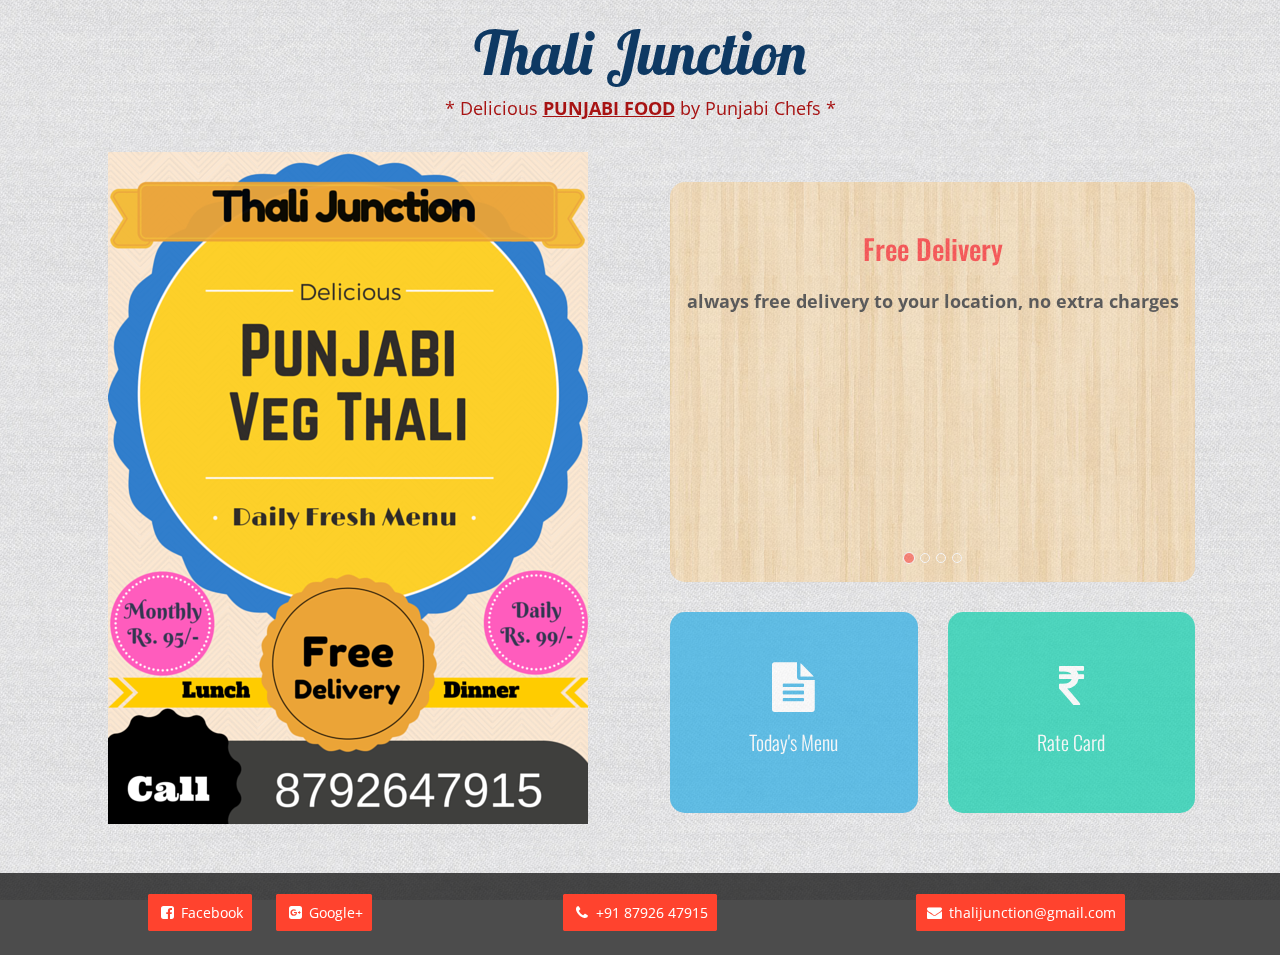
==== commit 7d7329ee: "added google+ link and banner" ====
--- a/index.html
+++ b/index.html
@@ -165,6 +165,7 @@
                             <div class="footer-buttons text-center">
                                 <ul>
                                     <li><a href="https://www.facebook.com/ThaliJunction/" target="_blank"><i class="fa fa-facebook-square"></i> Facebook</a></li>
+				    <li><a href="https://plus.google.com/u/0/107860970566121266267" target="_blank"><i class="fa fa-google-plus-square"></i> Google+</a></li>
                                 </ul>
                             </div>
 			</div>
@@ -267,9 +268,9 @@
 						We give Lunch + Dinner on discounted rates if you order them in advance. Following are the rate details:
                                         </p>
                                         <h4 class="media-heading">Monthly Package</h4>
-					<p>Per Day Rate: Rs. 175/-</p>
+					<p>Per Day Rate: Rs. 180/-</p>
                                         <h4 class="media-heading">Daily Order</h4>
-					<p>Per Day Rate: Rs. 185/-</p>
+					<p>Per Day Rate: Rs. 190/-</p>
                                     </div>
                                 </div>
                             </div>
@@ -284,9 +285,9 @@
 						Either Lunch or Dinner can also be ordered. Following are the rate details:
                                         </p>
                                         <h4 class="media-heading">Monthly Package</h4>
-					<p>Per Thali Rate: Rs. 90/-</p>
+					<p>Per Thali Rate: Rs. 95/-</p>
                                         <h4 class="media-heading">Daily Order</h4>
-					<p>Per Thali Rate: Rs. 95/-</p>
+					<p>Per Thali Rate: Rs. 99/-</p>
                                     </div>
                                 </div>
                             </div>
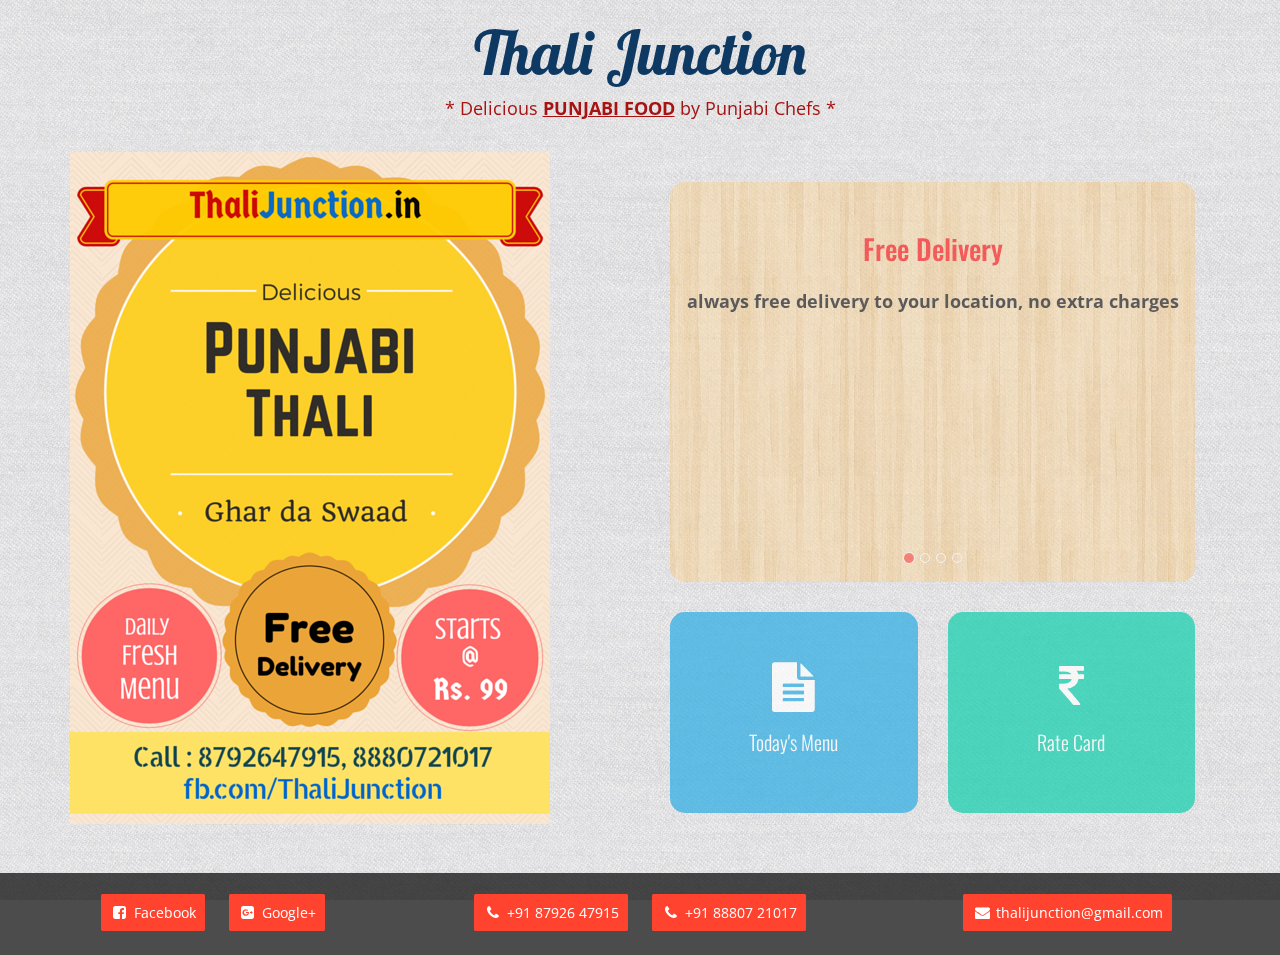
==== commit e41a3ef0: "updated banner with new image and name" ====
--- a/index.html
+++ b/index.html
@@ -67,8 +67,8 @@
         <div class="mainbody-section text-center">
             <div class="container">
                 <div class="row">
-		    <div class="col-sm-6">
-			<img src="images/veg_banner.png" alt="Banner">
+		    <div class="col-sm-6 text-left">
+			<img src="images/banner.png" alt="Banner">
 		    </div>
 
                     <div class="col-sm-6">
@@ -161,7 +161,7 @@
             <div class="container">
                 <div class="row">
                     <div class="col-xs-12">
-                        <div class="col-md-4">
+                        <div class="col-md-3">
                             <div class="footer-buttons text-center">
                                 <ul>
                                     <li><a href="https://www.facebook.com/ThaliJunction/" target="_blank"><i class="fa fa-facebook-square"></i> Facebook</a></li>
@@ -169,14 +169,15 @@
                                 </ul>
                             </div>
 			</div>
-                        <div class="col-md-4">
+                        <div class="col-md-6">
                             <div class="footer-buttons text-center">
                                 <ul>
                                     <li><a><i class="fa fa-phone"></i> +91 87926 47915</a></li>
+				    <li><a><i class="fa fa-phone"></i> +91 88807 21017</a></li>
                                 </ul> 
                             </div>
                         </div>
-                        <div class="col-md-4">
+                        <div class="col-md-3">
                             <div class="footer-buttons text-center">
                                 <ul>
                                     <li><a href="mailto:thalijunction@gmail.com"><i class="fa fa-envelope"></i> thalijunction@gmail.com</a></li>
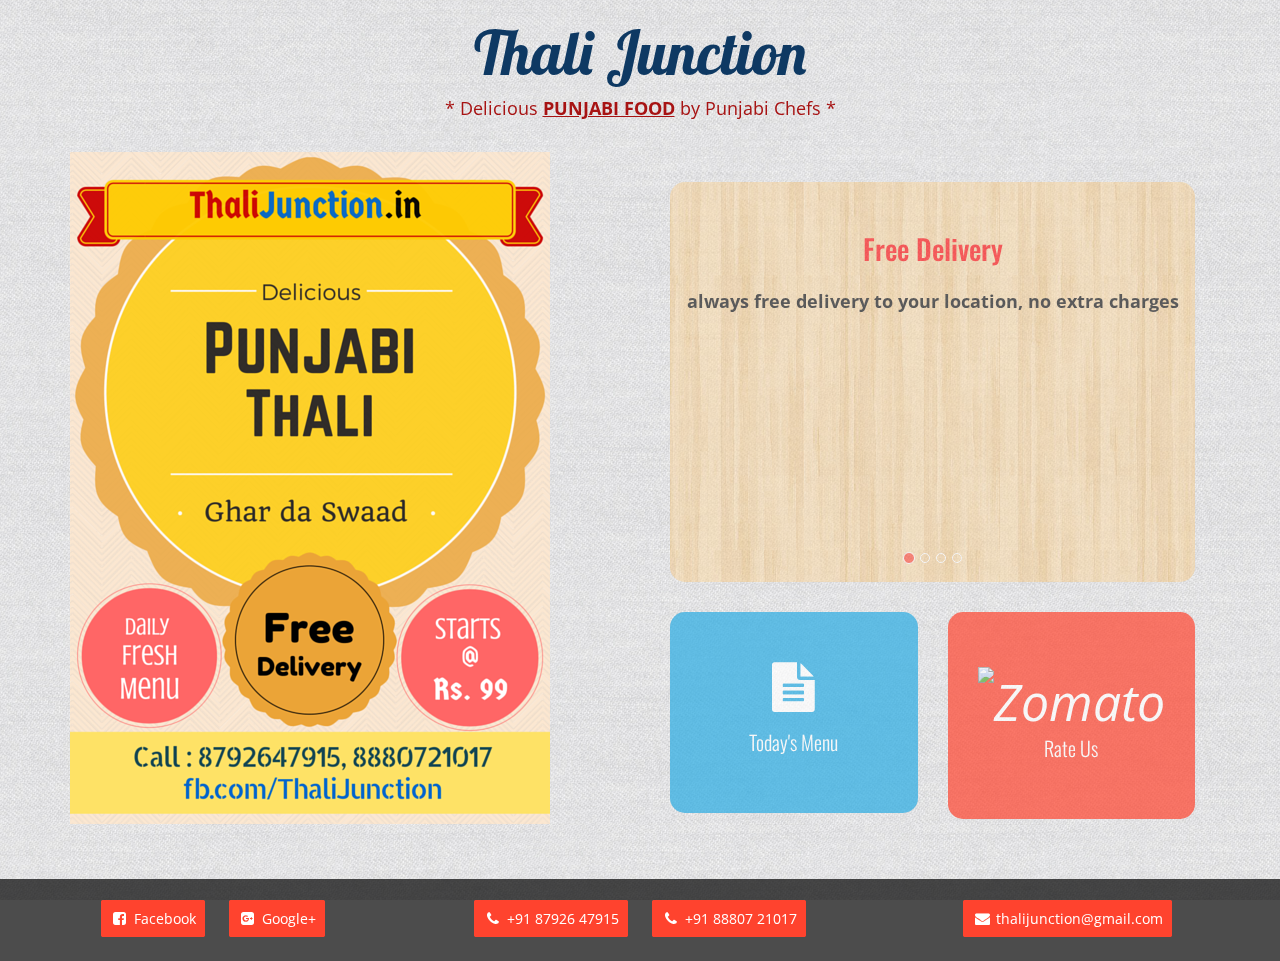
==== commit 761b0d43: "updated today's menu and added zomato link" ====
--- a/index.html
+++ b/index.html
@@ -141,11 +141,10 @@
 
 		           
 		            <div class="col-md-6">
-		                <div class="menu-item color">
-		                    <a href="#rate-modal" data-toggle="modal">
-		                        <i class="fa fa-rupee"></i>
-		                        <p>Rate Card</p>
-		                    </a>
+		                <div class="menu-item red">
+				    <a href="https://www.zomato.com/bangalore/thali-junction-electronic-city?utm_source=referral-widget&utm_medium=icon_widget&utm_campaign=widget-business" target="_blank">
+					<i><img src="https://c.zmtcdn.com/images/widgets/zlogo_b_r_40.png" alt="Zomato" height="40" width="40"></i><p>Rate Us</p>
+	    		 	    </a>
 		                </div>
 			    </div>
 		            
